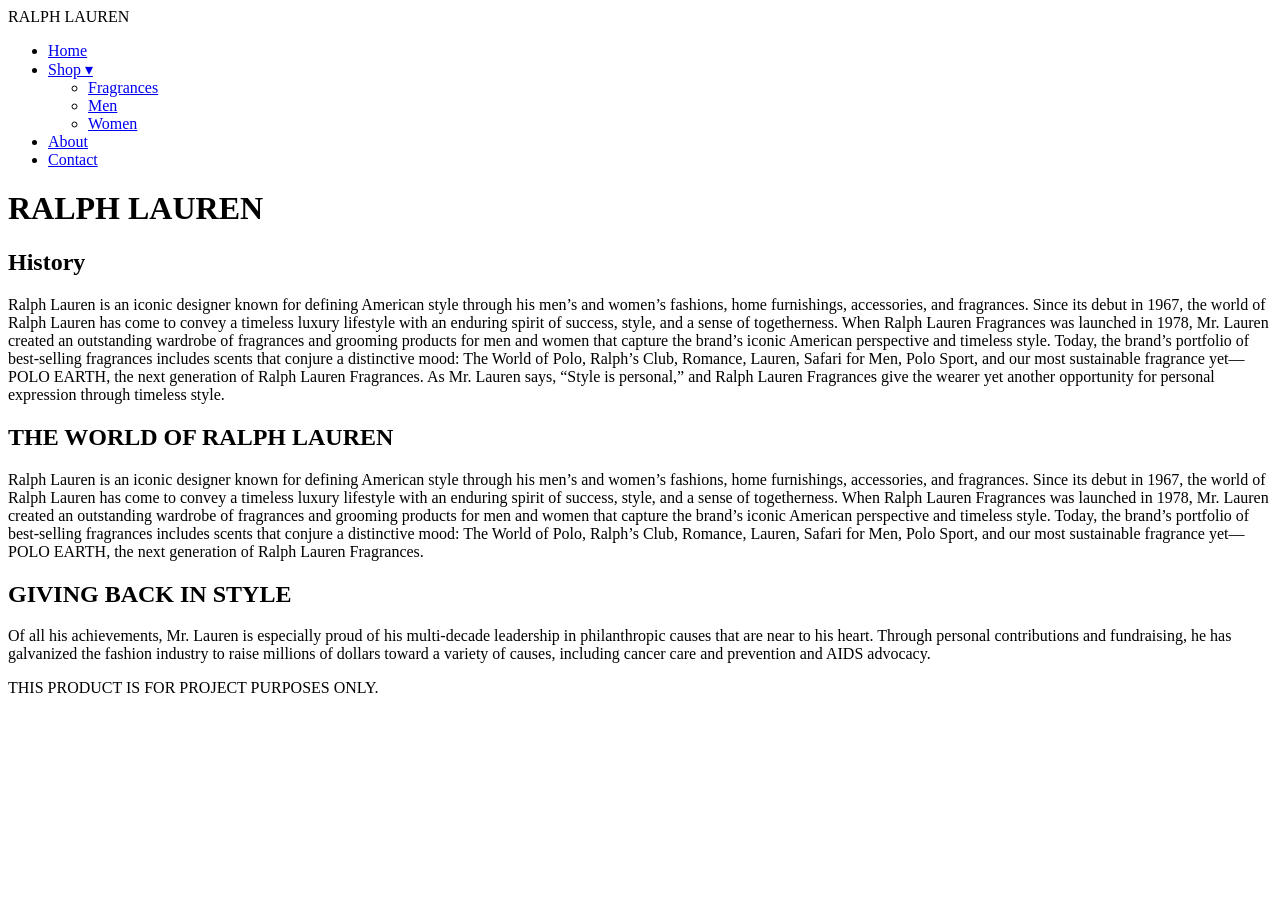
==== About.html @ f671ba5b "Add files via upload" ====
<!DOCTYPE html>
<html lang="en">

<head>
  <meta charset="UTF-8">
  <meta name="viewport" content="width=device-width, initial-scale=1.0">
  <title>Ralph Lauren</title>
  <link rel="stylesheet" href="about.css">
</head>

<body>

  <nav class="navbar">
    <div class="logo">RALPH LAUREN</div>

    <ul class="nav-links">
      <li><a href="index.html">Home</a></li>


      <li class="dropdown">
        <a href="#">Shop ▾</a>
        <ul class="dropdown-menu">
          <li><a href="fragrances.html">Fragrances</a></li>
          <li><a href="men.html">Men</a></li>
          <li><a href="women.html">Women</a></li>
        </ul>
      </li>

      <li><a href="about.html">About</a></li>
      <li><a href="contact.html">Contact</a></li>
    </ul>
  </nav>


  <div class="main-box">
    <h1>RALPH LAUREN</h1>

    <h2>History</h2>
    <p>
      Ralph Lauren is an iconic designer known for defining American style through his men’s and women’s fashions, home
      furnishings, accessories, and fragrances. Since its debut in 1967, the world of Ralph Lauren has come to convey a
      timeless luxury lifestyle with an enduring spirit of success, style, and a sense of togetherness.


      When Ralph Lauren Fragrances was launched in 1978, Mr. Lauren created an outstanding wardrobe of fragrances and
      grooming products for men and women that capture the brand’s iconic American perspective and timeless style.
      Today, the brand’s portfolio of best-selling fragrances includes scents that conjure a distinctive mood: The World
      of Polo, Ralph’s Club, Romance, Lauren, Safari for Men, Polo Sport, and our most sustainable fragrance yet—POLO
      EARTH, the next generation of Ralph Lauren Fragrances.

      As Mr. Lauren says, “Style is personal,” and Ralph Lauren Fragrances give the wearer yet another opportunity for
      personal expression through timeless style.


    </p>

    <h2>THE WORLD OF RALPH LAUREN</h2>
    <p>
      Ralph Lauren is an iconic designer known for defining American style through his men’s and women’s fashions, home furnishings, accessories, and fragrances. Since its debut in 1967, the world of Ralph Lauren has come to convey a timeless luxury lifestyle with an enduring spirit of success, style, and a sense of togetherness.

      When Ralph Lauren Fragrances was launched in 1978, Mr. Lauren created an outstanding wardrobe of fragrances and grooming products for men and women that capture the brand’s iconic American perspective and timeless style. Today, the brand’s portfolio of best-selling fragrances includes scents that conjure a distinctive mood: The World of Polo, Ralph’s Club, Romance, Lauren, Safari for Men, Polo Sport, and our most sustainable fragrance yet—POLO EARTH, the next generation of Ralph Lauren Fragrances.
    </p>

    <h2>GIVING BACK IN STYLE</h2>
    <p>
      Of all his achievements, Mr. Lauren is especially proud of his multi-decade leadership in philanthropic causes
      that are near to his heart. Through personal contributions and fundraising, he has galvanized the fashion industry
      to raise millions of dollars toward a variety of causes, including cancer care and prevention and AIDS advocacy.

    </p>
  </div>

</body>

</html>
<p class="footer2">
  THIS PRODUCT IS FOR PROJECT PURPOSES ONLY.
</p>
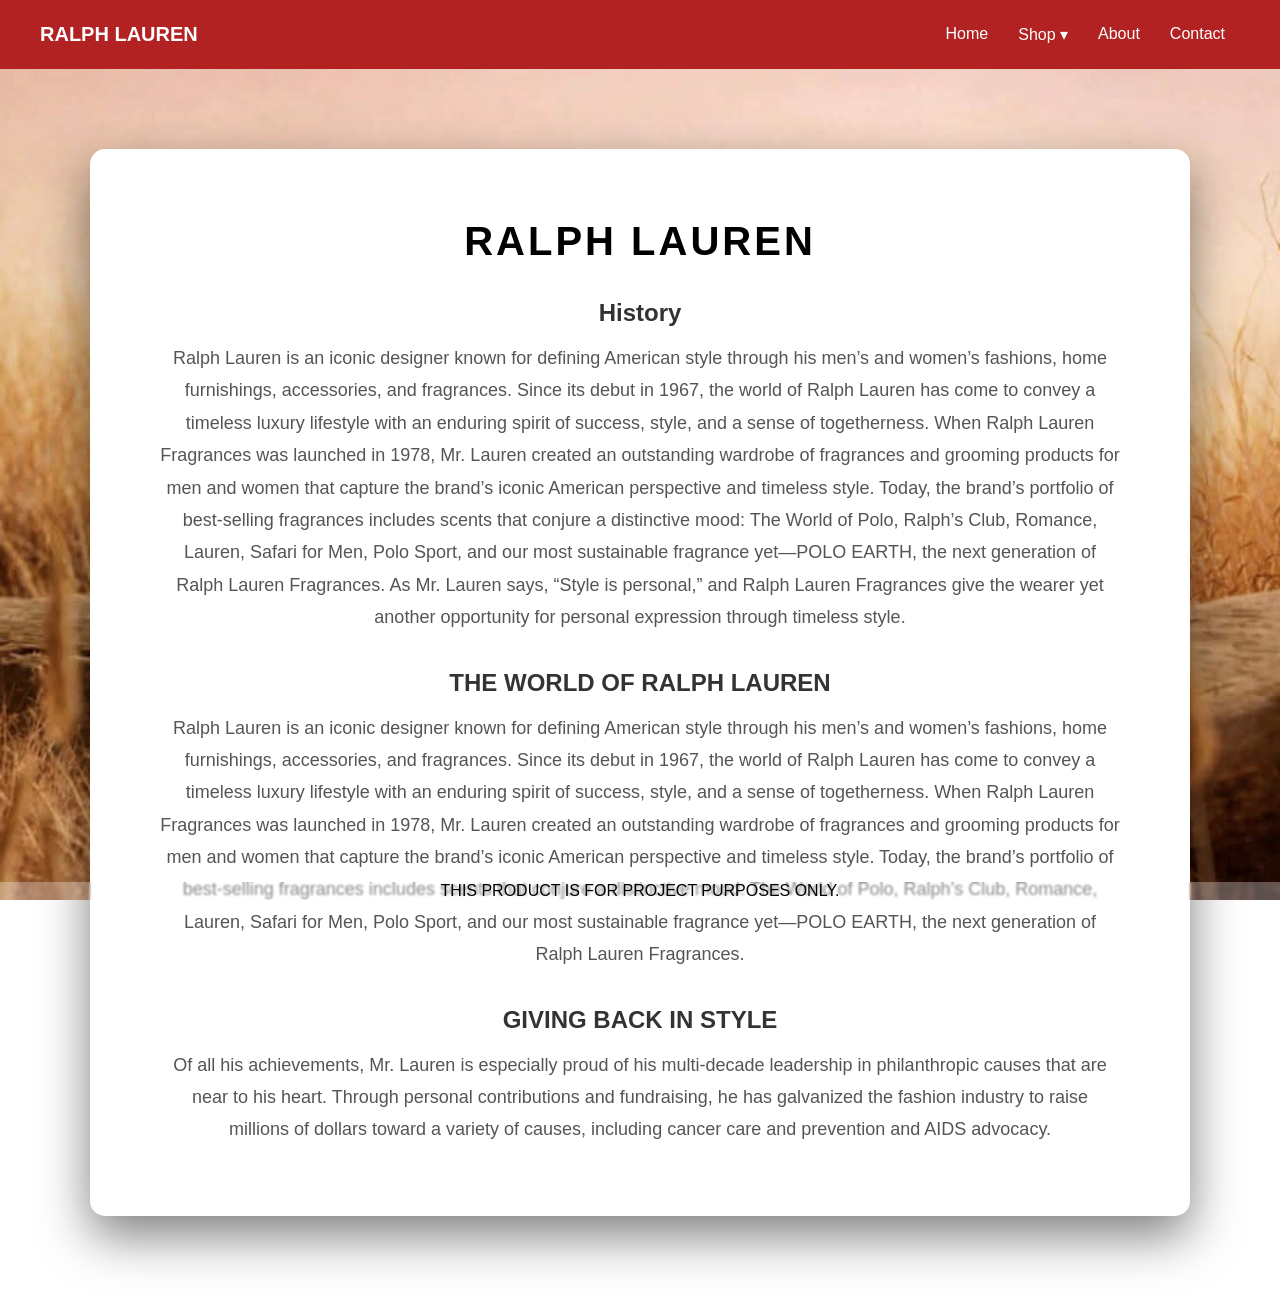
==== commit 3446b5df: "Update About.html" ====
--- a/About.html
+++ b/About.html
@@ -5,7 +5,7 @@
   <meta charset="UTF-8">
   <meta name="viewport" content="width=device-width, initial-scale=1.0">
   <title>Ralph Lauren</title>
-  <link rel="stylesheet" href="about.css">
+  <link rel="stylesheet" href="About.css">
 </head>
 
 <body>
@@ -75,4 +75,4 @@
 </html>
 <p class="footer2">
   THIS PRODUCT IS FOR PROJECT PURPOSES ONLY.
-</p>+</p>
--- a/About.css
+++ b/About.css
@@ -0,0 +1,113 @@
+
+* {
+  margin: 0;
+  padding: 0;
+  box-sizing: border-box;
+  font-family: Arial, Helvetica, sans-serif;
+}
+body {
+  background-image: url(image/plain.jpg);
+  background-size: cover;
+  background-position: center;
+  background-repeat: no-repeat;
+  background-attachment: fixed;
+}
+
+
+
+	
+.navbar {
+  background: #b22222;
+  display: flex;
+  justify-content: space-between;
+  align-items: center;
+  padding: 15px 40px;
+}
+
+.logo {
+  color: white;
+  font-size: 20px;
+  font-weight: bold;
+}
+
+.nav-links {
+  list-style: none;
+  display: flex;
+}
+
+.nav-links li {
+  position: relative;
+}
+
+.nav-links a {
+  color: white;
+  text-decoration: none;
+  padding: 10px 15px;
+  display: block;
+}
+
+.nav-links a:hover {
+  background: #333;
+}
+
+.dropdown-menu {
+  display: none;
+  position: absolute;
+  top: 100%;
+  left: 0;
+  background: #111;
+  min-width: 160px;
+}
+
+.dropdown-menu li a {
+  padding: 10px;
+}
+
+.dropdown:hover .dropdown-menu {
+  display: block;
+}
+
+
+.main-box {
+  background: #ffffff;
+  width: 95%;          
+  max-width: 1100px;
+  padding: 70px;       
+  border-radius: 15px;
+  box-shadow: 0 20px 50px rgba(0, 0, 0, 0.5);
+  text-align: center;
+   
+  margin: 80px auto;
+}
+
+
+.main-box h1 {
+  margin-bottom: 30px;
+  font-size: 40px;   
+  letter-spacing: 3px;
+}
+
+.main-box h2 {
+  margin-top: 35px;
+  margin-bottom: 15px;
+  font-size: 24px;
+  color: #333;
+}
+
+
+.main-box p {
+  color: #555;
+  line-height: 1.8;
+  font-size: 18px;  
+}
+.footer2 {
+  position: fixed;
+  bottom: 0;
+  left: 0;
+  width: 100%;
+  text-align: center;
+  padding: 7x;
+  background: rgba(255, 255, 255, 0.3);
+  backdrop-filter: blur(1px);
+  -webkit-backdrop-filter: blur(1px);
+}
